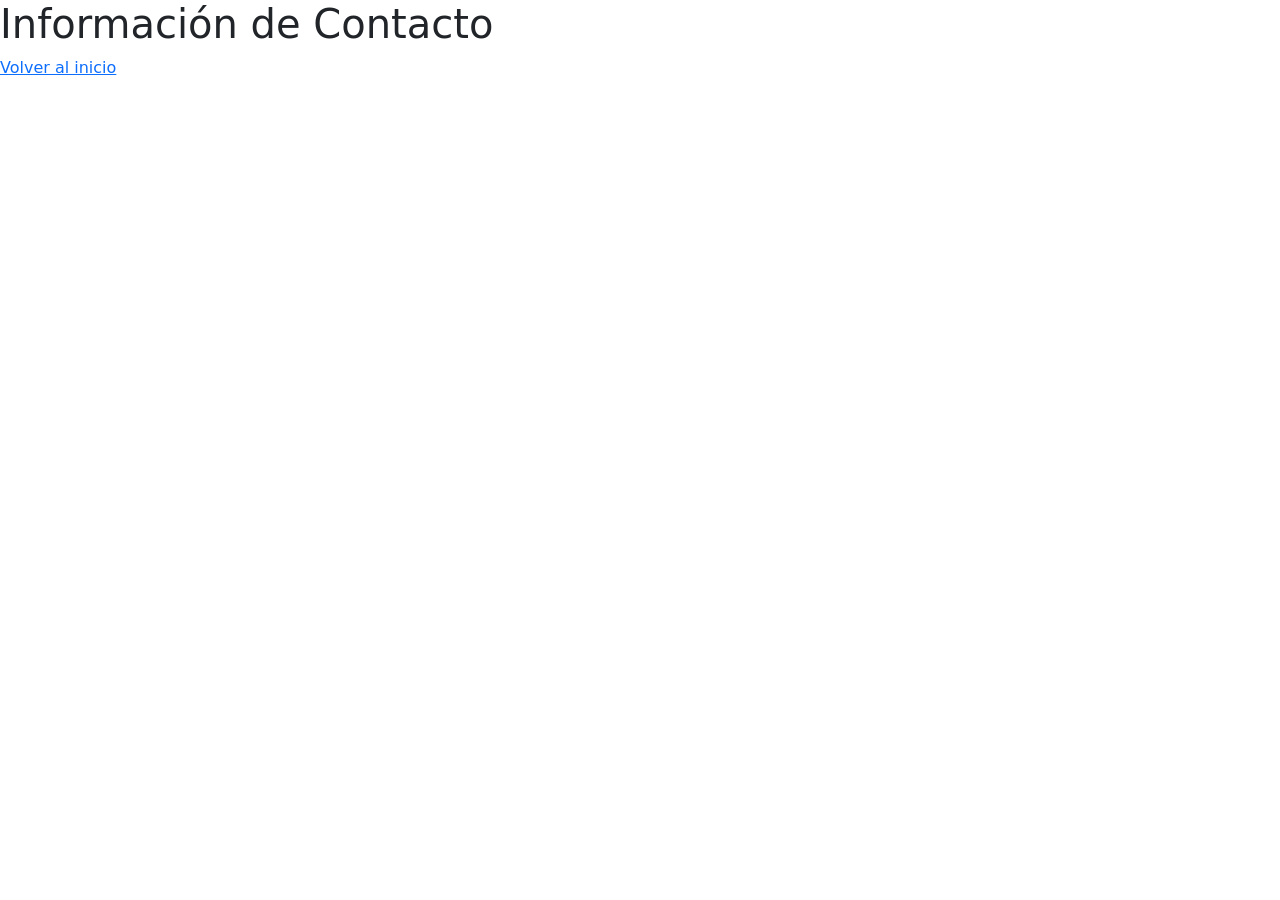
==== contacto.html @ 286c4279 "desarrollo inicial" ====
<!DOCTYPE html>
<html lang="es">
<head>
    <meta charset="UTF-8">
    <meta name="viewport" content="width=device-width, initial-scale=1.0">
    <title>Contacto</title>
    <link href="https://cdn.jsdelivr.net/npm/bootstrap@5.3.8/dist/css/bootstrap.min.css" rel="stylesheet"
        integrity="sha384-sRIl4kxILFvY47J16cr9ZwB07vP4J8+LH7qKQnuqkuIAvNWLzeN8tE5YBujZqJLB" crossorigin="anonymous">
</head>
<body>
    <!-- Scripts para funciones de Bootstrap, ww3School, etc -->   
    <script src="https://cdn.jsdelivr.net/npm/bootstrap@5.3.8/dist/js/bootstrap.bundle.min.js"
        integrity="sha384-FKyoEForCGlyvwx9Hj09JcYn3nv7wiPVlz7YYwJrWVcXK/BmnVDxM+D2scQbITxI"
        crossorigin="anonymous"></script>
    <!-- Fin Scripts para funciones de Bootstrap, ww3School, etc-->
    <h1>Información de Contacto</h1>
    <a href="index.html">Volver al inicio</a>
</body>
</html>
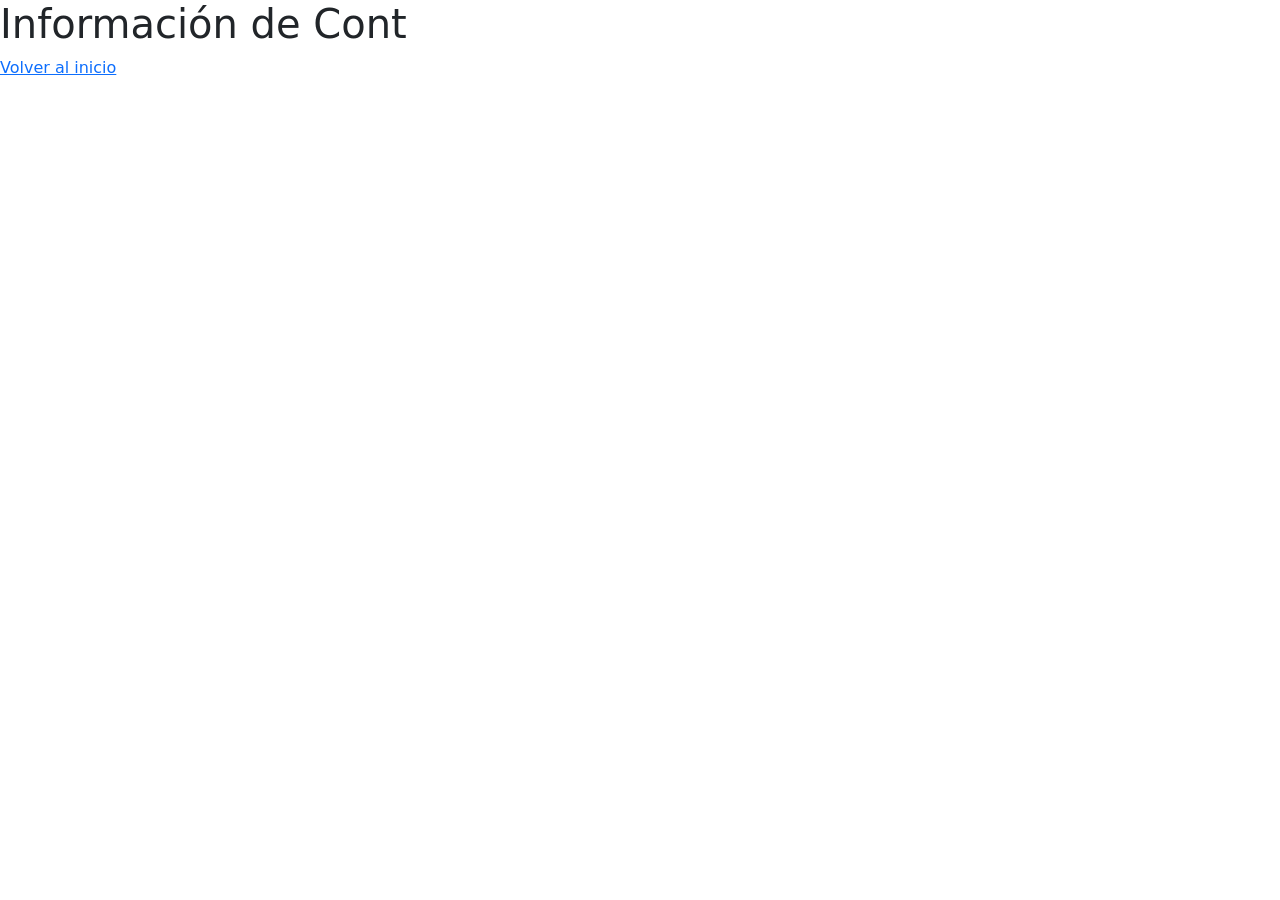
==== commit ce5cf70e: "hola" ====
--- a/contacto.html
+++ b/contacto.html
@@ -13,7 +13,7 @@
         integrity="sha384-FKyoEForCGlyvwx9Hj09JcYn3nv7wiPVlz7YYwJrWVcXK/BmnVDxM+D2scQbITxI"
         crossorigin="anonymous"></script>
     <!-- Fin Scripts para funciones de Bootstrap, ww3School, etc-->
-    <h1>Información de Contacto</h1>
+    <h1>Información de Cont</h1>
     <a href="index.html">Volver al inicio</a>
 </body>
 </html>
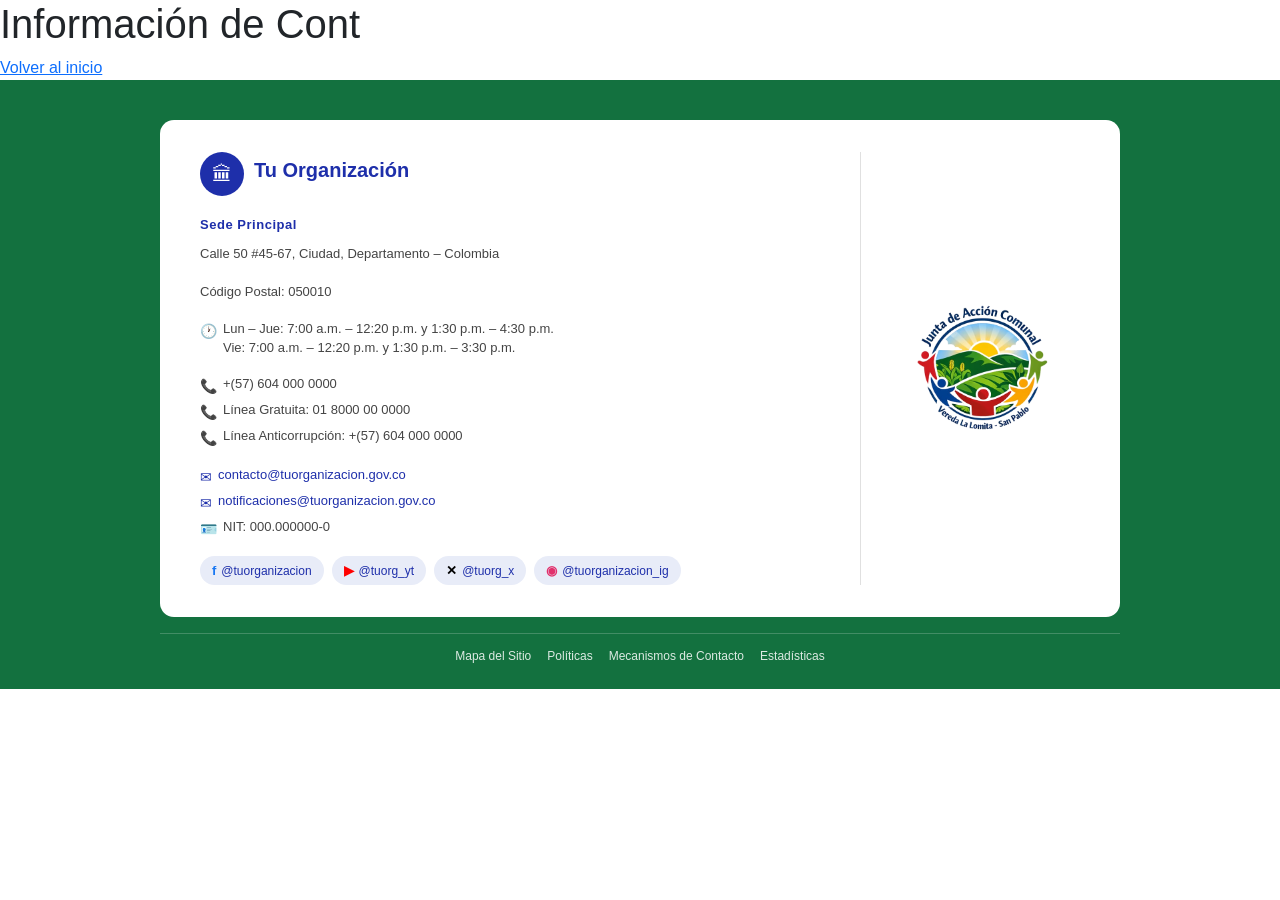
==== commit c4b7a658: "Footer de contactos" ====
--- a/contacto.html
+++ b/contacto.html
@@ -1,19 +1,304 @@
-<!DOCTYPE html>
+<!doctype html>
 <html lang="es">
-<head>
-    <meta charset="UTF-8">
-    <meta name="viewport" content="width=device-width, initial-scale=1.0">
+  <head>
+    <meta charset="UTF-8" />
+    <meta name="viewport" content="width=device-width, initial-scale=1.0" />
     <title>Contacto</title>
-    <link href="https://cdn.jsdelivr.net/npm/bootstrap@5.3.8/dist/css/bootstrap.min.css" rel="stylesheet"
-        integrity="sha384-sRIl4kxILFvY47J16cr9ZwB07vP4J8+LH7qKQnuqkuIAvNWLzeN8tE5YBujZqJLB" crossorigin="anonymous">
-</head>
-<body>
-    <!-- Scripts para funciones de Bootstrap, ww3School, etc -->   
-    <script src="https://cdn.jsdelivr.net/npm/bootstrap@5.3.8/dist/js/bootstrap.bundle.min.js"
-        integrity="sha384-FKyoEForCGlyvwx9Hj09JcYn3nv7wiPVlz7YYwJrWVcXK/BmnVDxM+D2scQbITxI"
-        crossorigin="anonymous"></script>
+    <link
+      href="https://cdn.jsdelivr.net/npm/bootstrap@5.3.8/dist/css/bootstrap.min.css"
+      rel="stylesheet"
+      integrity="sha384-sRIl4kxILFvY47J16cr9ZwB07vP4J8+LH7qKQnuqkuIAvNWLzeN8tE5YBujZqJLB"
+      crossorigin="anonymous"
+    />
+    <style>
+      * {
+        box-sizing: border-box;
+        margin: 0;
+        padding: 0;
+      }
+
+      body {
+        font-family: "Segoe UI", sans-serif;
+      }
+
+      /* =====================
+         FOOTER
+      ===================== */
+      .footer-outer {
+        background: #13713f;
+        padding: 2.5rem 1.5rem 1.5rem;
+      }
+
+      .footer-card {
+        background: #ffffff;
+        border-radius: 14px;
+        padding: 2rem 2.5rem;
+        max-width: 960px;
+        margin: 0 auto;
+        display: grid;
+        grid-template-columns: 1fr 220px;
+        gap: 2rem;
+      }
+
+      .footer-brand {
+        display: flex;
+        align-items: center;
+        gap: 10px;
+        margin-bottom: 1.2rem;
+      }
+
+      .brand-icon {
+        width: 44px;
+        height: 44px;
+        background: #1e2faa;
+        border-radius: 50%;
+        display: flex;
+        align-items: center;
+        justify-content: center;
+        font-size: 20px;
+        color: white;
+      }
+
+      .footer-brand h2 {
+        font-size: 20px;
+        font-weight: 600;
+        color: #1e2faa;
+      }
+
+      .sede-label {
+        font-size: 13px;
+        font-weight: 600;
+        color: #1e2faa;
+        margin-bottom: 0.5rem;
+        letter-spacing: 0.04em;
+      }
+
+      .info-block {
+        margin-bottom: 1rem;
+      }
+
+      .info-block p {
+        font-size: 13px;
+        color: #444;
+        line-height: 1.7;
+      }
+
+      .info-row {
+        display: flex;
+        align-items: flex-start;
+        gap: 6px;
+        font-size: 13px;
+        color: #444;
+        margin-bottom: 3px;
+      }
+
+      .info-row .icon {
+        color: #1e2faa;
+        font-size: 14px;
+        margin-top: 2px;
+        flex-shrink: 0;
+      }
+
+      .email-link {
+        color: #1e2faa;
+        text-decoration: none;
+        font-size: 13px;
+      }
+      .email-link:hover {
+        text-decoration: underline;
+      }
+
+      .social-row {
+        display: flex;
+        flex-wrap: wrap;
+        gap: 8px;
+        margin-top: 1rem;
+      }
+
+      .social-btn {
+        display: flex;
+        align-items: center;
+        gap: 5px;
+        font-size: 12px;
+        color: #1e2faa;
+        background: #e8ecf8;
+        border-radius: 20px;
+        padding: 5px 12px;
+        text-decoration: none;
+        transition: background 0.2s;
+      }
+      .social-btn:hover {
+        background: #c8d0f0;
+      }
+
+      .social-icon {
+        font-size: 13px;
+        font-weight: 700;
+      }
+
+      .footer-right {
+        border-left: 1px solid #e0e0e0;
+        padding-left: 1.5rem;
+        display: flex;
+        align-items: center;
+        justify-content: center;
+      }
+
+      .footer-right img {
+        max-width: 160px;
+        max-height: 160px;
+        object-fit: contain;
+      }
+
+      .footer-bottom {
+        max-width: 960px;
+        margin: 1rem auto 0;
+        padding-top: 0.8rem;
+        border-top: 1px solid rgba(255, 255, 255, 0.2);
+        display: flex;
+        flex-wrap: wrap;
+        gap: 1rem;
+        justify-content: center;
+      }
+
+      .footer-bottom a {
+        font-size: 12px;
+        color: rgba(255, 255, 255, 0.85);
+        text-decoration: none;
+      }
+      .footer-bottom a:hover {
+        color: #fff;
+        text-decoration: underline;
+      }
+
+      @media (max-width: 640px) {
+        .footer-card {
+          grid-template-columns: 1fr;
+        }
+        .footer-right {
+          border-left: none;
+          border-top: 1px solid #e0e0e0;
+          padding-left: 0;
+          padding-top: 1rem;
+        }
+      }
+    </style>
+  </head>
+  <body>
+    <!-- Scripts para funciones de Bootstrap, ww3School, etc -->
+    <script
+      src="https://cdn.jsdelivr.net/npm/bootstrap@5.3.8/dist/js/bootstrap.bundle.min.js"
+      integrity="sha384-FKyoEForCGlyvwx9Hj09JcYn3nv7wiPVlz7YYwJrWVcXK/BmnVDxM+D2scQbITxI"
+      crossorigin="anonymous"
+    ></script>
     <!-- Fin Scripts para funciones de Bootstrap, ww3School, etc-->
     <h1>Información de Cont</h1>
     <a href="index.html">Volver al inicio</a>
-</body>
-</html>+
+    <!-- ==========================================
+       FOOTER
+       ========================================== -->
+    <footer class="footer-outer">
+      <div class="footer-card">
+        <div class="footer-left">
+          <div class="footer-brand">
+            <div class="brand-icon">🏛</div>
+            <h2>Tu Organización</h2>
+          </div>
+          <p class="sede-label">Sede Principal</p>
+          <div class="info-block">
+            <p>Calle 50 #45-67, Ciudad, Departamento – Colombia</p>
+            <p>Código Postal: 050010</p>
+          </div>
+          <div class="info-block">
+            <div class="info-row">
+              <span class="icon">🕐</span>
+              <span>
+                Lun – Jue: 7:00 a.m. – 12:20 p.m. y 1:30 p.m. – 4:30 p.m.<br />
+                Vie: 7:00 a.m. – 12:20 p.m. y 1:30 p.m. – 3:30 p.m.
+              </span>
+            </div>
+          </div>
+          <div class="info-block">
+            <div class="info-row">
+              <span class="icon">📞</span><span>+(57) 604 000 0000</span>
+            </div>
+            <div class="info-row">
+              <span class="icon">📞</span
+              ><span>Línea Gratuita: 01 8000 00 0000</span>
+            </div>
+            <div class="info-row">
+              <span class="icon">📞</span
+              ><span>Línea Anticorrupción: +(57) 604 000 0000</span>
+            </div>
+          </div>
+          <div class="info-block">
+            <div class="info-row">
+              <span class="icon">✉</span>
+              <span
+                ><a
+                  href="mailto:contacto@tuorganizacion.gov.co"
+                  class="email-link"
+                  >contacto@tuorganizacion.gov.co</a
+                ></span
+              >
+            </div>
+            <div class="info-row">
+              <span class="icon">✉</span>
+              <span
+                ><a
+                  href="mailto:notificaciones@tuorganizacion.gov.co"
+                  class="email-link"
+                  >notificaciones@tuorganizacion.gov.co</a
+                ></span
+              >
+            </div>
+            <div class="info-row">
+              <span class="icon">🪪</span><span>NIT: 000.000000-0</span>
+            </div>
+          </div>
+          <div class="social-row">
+            <a
+              href="https://facebook.com/tuorganizacion"
+              target="_blank"
+              class="social-btn"
+            >
+              <span class="social-icon" style="color: #1877f2">f</span>
+              @tuorganizacion
+            </a>
+            <a
+              href="https://youtube.com/@tuorg"
+              target="_blank"
+              class="social-btn"
+            >
+              <span class="social-icon" style="color: #ff0000">▶</span>
+              @tuorg_yt
+            </a>
+            <a href="https://x.com/tuorg" target="_blank" class="social-btn">
+              <span class="social-icon" style="color: #000">✕</span>
+              @tuorg_x
+            </a>
+            <a
+              href="https://instagram.com/tuorganizacion"
+              target="_blank"
+              class="social-btn"
+            >
+              <span class="social-icon" style="color: #e1306c">◉</span>
+              @tuorganizacion_ig
+            </a>
+          </div>
+        </div>
+        <div class="footer-right">
+          <img src="img/logo.png" alt="Logo Tu Organización" />
+        </div>
+      </div>
+      <div class="footer-bottom">
+        <a href="#">Mapa del Sitio</a>
+        <a href="#">Políticas</a>
+        <a href="#">Mecanismos de Contacto</a>
+        <a href="#">Estadísticas</a>
+      </div>
+    </footer>
+    <!-- FIN FOOTER -->
+  </body>
+</html>
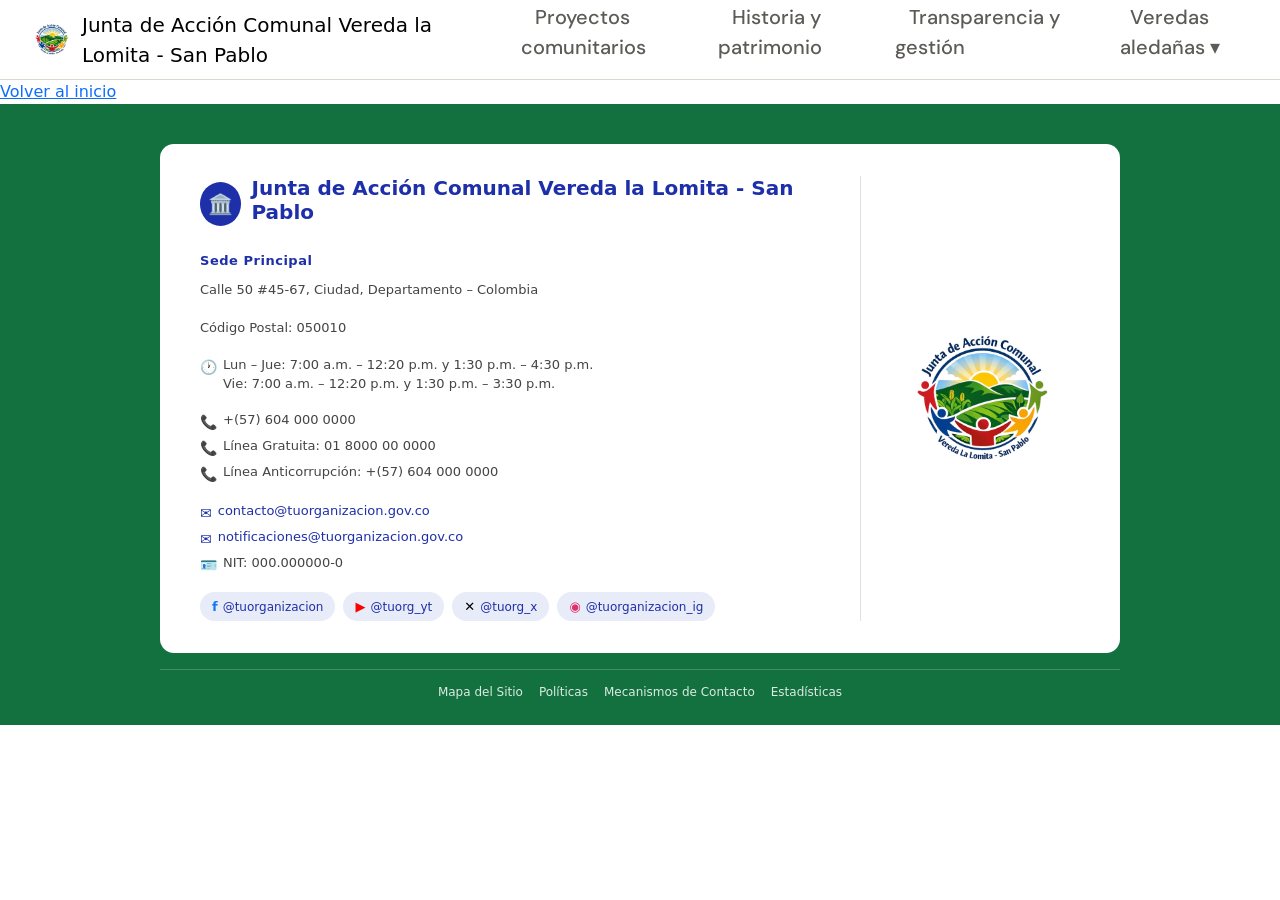
==== commit 45ab2f7f: "Cambios en todas las barras de navegacion" ====
--- a/contacto.html
+++ b/contacto.html
@@ -5,20 +5,145 @@
     <meta name="viewport" content="width=device-width, initial-scale=1.0" />
     <title>Contacto</title>
     <link
+      href="https://fonts.googleapis.com/css2?family=Fraunces:wght@400;600;700&family=DM+Sans:wght@400;500&display=swap"
+      rel="stylesheet"
+    />
+    <link
       href="https://cdn.jsdelivr.net/npm/bootstrap@5.3.8/dist/css/bootstrap.min.css"
       rel="stylesheet"
       integrity="sha384-sRIl4kxILFvY47J16cr9ZwB07vP4J8+LH7qKQnuqkuIAvNWLzeN8tE5YBujZqJLB"
       crossorigin="anonymous"
     />
     <style>
-      * {
-        box-sizing: border-box;
-        margin: 0;
-        padding: 0;
-      }
-
-      body {
-        font-family: "Segoe UI", sans-serif;
+      /* ── Variables ── */
+      :root {
+        --verde: #13713f;
+        --verde-claro: #e8f5ee;
+        --verde-medio: #2d9e60;
+        --gris-bg: #f4f3ef;
+        --gris-borde: #ddd8ce;
+        --texto: #1c1c1a;
+        --texto-suave: #5c5b56;
+        --blanco: #ffffff;
+        --radio: 14px;
+      }
+
+      /* ── NAV ── */
+      .navbar-jac {
+        position: sticky;
+        top: 0;
+        z-index: 1000;
+        background: var(--blanco);
+        border-bottom: 1px solid var(--gris-borde);
+        padding: 0 2rem;
+        height: 80px;
+        display: flex;
+        align-items: center;
+        justify-content: space-between;
+        gap: 1rem;
+        animation: fadeIn 0.5s ease;
+      }
+
+      @keyframes fadeIn {
+        from {
+          opacity: 0;
+          transform: translateY(-10px);
+        }
+        to {
+          opacity: 1;
+          transform: translateY(0);
+        }
+      }
+
+      .nav-brand {
+        display: flex;
+        align-items: center;
+        gap: 10px;
+        text-decoration: none;
+      }
+
+      .nav-brand img {
+        width: 40px;
+        height: 40px;
+        object-fit: contain;
+      }
+
+      .nav-brand span {
+        font-size: 20px;
+        font-weight: 500;
+        color: black;
+      }
+
+      .nav-links-list {
+        display: flex;
+        align-items: center;
+        gap: 10px;
+        list-style: none;
+      }
+
+      .nav-links-list a,
+      .nav-links-list button {
+        font-family: "DM Sans", sans-serif;
+        font-size: 20px;
+        font-weight: 500;
+        color: var(--texto-suave);
+        text-decoration: none;
+        padding: 7px 14px;
+        border-radius: 8px;
+        border: none;
+        background: none;
+        cursor: pointer;
+        transition:
+          background 0.15s,
+          color 0.15s;
+      }
+
+      .nav-links-list a:hover,
+      .nav-links-list button:hover {
+        background: var(--verde-claro);
+        color: var(--verde);
+      }
+
+      .nav-links-list a.activo {
+        background: var(--verde-claro);
+        color: var(--verde);
+        font-weight: 500;
+      }
+
+      .dropdown-wrap {
+        position: relative;
+      }
+
+      .dropdown-menu-jac {
+        display: none;
+        position: absolute;
+        top: calc(100% + 6px);
+        right: 0;
+        background: var(--blanco);
+        border: 1px solid var(--gris-borde);
+        border-radius: var(--radio);
+        min-width: 160px;
+        overflow: hidden;
+        z-index: 200;
+      }
+
+      .dropdown-wrap:hover .dropdown-menu-jac,
+      .dropdown-wrap:focus-within .dropdown-menu-jac {
+        display: block;
+      }
+
+      .dropdown-menu-jac a {
+        display: block;
+        padding: 9px 16px;
+        font-size: 13px;
+        color: var(--texto-suave);
+        text-decoration: none;
+        transition: background 0.15s;
+      }
+
+      .dropdown-menu-jac a:hover {
+        background: var(--verde-claro);
+        color: var(--verde);
       }
 
       /* =====================
@@ -192,7 +317,40 @@
       crossorigin="anonymous"
     ></script>
     <!-- Fin Scripts para funciones de Bootstrap, ww3School, etc-->
-    <h1>Información de Cont</h1>
+    <nav class="navbar-jac">
+      <a href="index.html" class="nav-brand">
+        <img
+          src="img/logo.png"
+          onerror="
+            this.style.background = 'var(--verde-claro)';
+            this.style.borderRadius = '50%';
+          "
+        />
+        <span>Junta de Acción Comunal Vereda la Lomita - San Pablo</span>
+      </a>
+
+      <ul class="nav-links-list">
+        <li>
+          <a href="proyectos_comunitarios.html">Proyectos comunitarios</a>
+        </li>
+        <li>
+          <a href="historia_patrimonio.html">Historia y patrimonio</a>
+        </li>
+        <li>
+          <a href="transparencia_gestion.html">Transparencia y gestión</a>
+        </li>
+        <li>
+          <div class="dropdown-wrap">
+            <button>Veredas aledañas ▾</button>
+            <div class="dropdown-menu-jac">
+              <a href="#">Vereda 1</a>
+              <a href="#">Vereda 2</a>
+              <a href="#">Vereda 3</a>
+            </div>
+          </div>
+        </li>
+      </ul>
+    </nav>
     <a href="index.html">Volver al inicio</a>
 
     <!-- ==========================================
@@ -203,7 +361,7 @@
         <div class="footer-left">
           <div class="footer-brand">
             <div class="brand-icon">🏛</div>
-            <h2>Tu Organización</h2>
+            <h2>Junta de Acción Comunal Vereda la Lomita - San Pablo</h2>
           </div>
           <p class="sede-label">Sede Principal</p>
           <div class="info-block">
@@ -289,7 +447,10 @@
           </div>
         </div>
         <div class="footer-right">
-          <img src="img/logo.png" alt="Logo Tu Organización" />
+          <img
+            src="img/logo.png"
+            alt="Logo Junta de Acción Comunal Vereda la Lomita - San Pablo"
+          />
         </div>
       </div>
       <div class="footer-bottom">
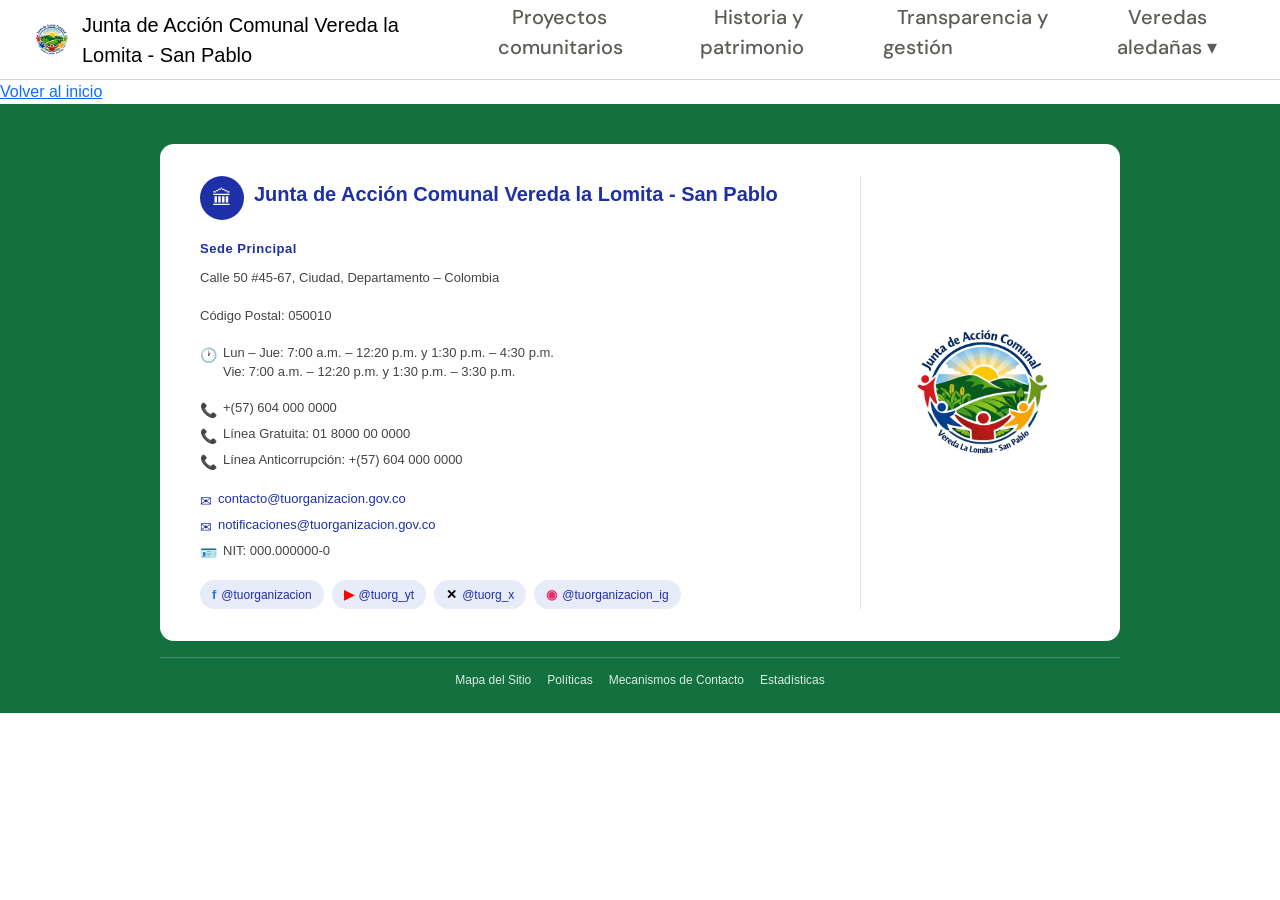
==== commit 29108b53: "carpetas y styles de css organizado + se borro el codigo adicional para mayor orden" ====
--- a/contacto.html
+++ b/contacto.html
@@ -14,300 +14,7 @@
       integrity="sha384-sRIl4kxILFvY47J16cr9ZwB07vP4J8+LH7qKQnuqkuIAvNWLzeN8tE5YBujZqJLB"
       crossorigin="anonymous"
     />
-    <style>
-      /* ── Variables ── */
-      :root {
-        --verde: #13713f;
-        --verde-claro: #e8f5ee;
-        --verde-medio: #2d9e60;
-        --gris-bg: #f4f3ef;
-        --gris-borde: #ddd8ce;
-        --texto: #1c1c1a;
-        --texto-suave: #5c5b56;
-        --blanco: #ffffff;
-        --radio: 14px;
-      }
-
-      /* ── NAV ── */
-      .navbar-jac {
-        position: sticky;
-        top: 0;
-        z-index: 1000;
-        background: var(--blanco);
-        border-bottom: 1px solid var(--gris-borde);
-        padding: 0 2rem;
-        height: 80px;
-        display: flex;
-        align-items: center;
-        justify-content: space-between;
-        gap: 1rem;
-        animation: fadeIn 0.5s ease;
-      }
-
-      @keyframes fadeIn {
-        from {
-          opacity: 0;
-          transform: translateY(-10px);
-        }
-        to {
-          opacity: 1;
-          transform: translateY(0);
-        }
-      }
-
-      .nav-brand {
-        display: flex;
-        align-items: center;
-        gap: 10px;
-        text-decoration: none;
-      }
-
-      .nav-brand img {
-        width: 40px;
-        height: 40px;
-        object-fit: contain;
-      }
-
-      .nav-brand span {
-        font-size: 20px;
-        font-weight: 500;
-        color: black;
-      }
-
-      .nav-links-list {
-        display: flex;
-        align-items: center;
-        gap: 10px;
-        list-style: none;
-      }
-
-      .nav-links-list a,
-      .nav-links-list button {
-        font-family: "DM Sans", sans-serif;
-        font-size: 20px;
-        font-weight: 500;
-        color: var(--texto-suave);
-        text-decoration: none;
-        padding: 7px 14px;
-        border-radius: 8px;
-        border: none;
-        background: none;
-        cursor: pointer;
-        transition:
-          background 0.15s,
-          color 0.15s;
-      }
-
-      .nav-links-list a:hover,
-      .nav-links-list button:hover {
-        background: var(--verde-claro);
-        color: var(--verde);
-      }
-
-      .nav-links-list a.activo {
-        background: var(--verde-claro);
-        color: var(--verde);
-        font-weight: 500;
-      }
-
-      .dropdown-wrap {
-        position: relative;
-      }
-
-      .dropdown-menu-jac {
-        display: none;
-        position: absolute;
-        top: calc(100% + 6px);
-        right: 0;
-        background: var(--blanco);
-        border: 1px solid var(--gris-borde);
-        border-radius: var(--radio);
-        min-width: 160px;
-        overflow: hidden;
-        z-index: 200;
-      }
-
-      .dropdown-wrap:hover .dropdown-menu-jac,
-      .dropdown-wrap:focus-within .dropdown-menu-jac {
-        display: block;
-      }
-
-      .dropdown-menu-jac a {
-        display: block;
-        padding: 9px 16px;
-        font-size: 13px;
-        color: var(--texto-suave);
-        text-decoration: none;
-        transition: background 0.15s;
-      }
-
-      .dropdown-menu-jac a:hover {
-        background: var(--verde-claro);
-        color: var(--verde);
-      }
-
-      /* =====================
-         FOOTER
-      ===================== */
-      .footer-outer {
-        background: #13713f;
-        padding: 2.5rem 1.5rem 1.5rem;
-      }
-
-      .footer-card {
-        background: #ffffff;
-        border-radius: 14px;
-        padding: 2rem 2.5rem;
-        max-width: 960px;
-        margin: 0 auto;
-        display: grid;
-        grid-template-columns: 1fr 220px;
-        gap: 2rem;
-      }
-
-      .footer-brand {
-        display: flex;
-        align-items: center;
-        gap: 10px;
-        margin-bottom: 1.2rem;
-      }
-
-      .brand-icon {
-        width: 44px;
-        height: 44px;
-        background: #1e2faa;
-        border-radius: 50%;
-        display: flex;
-        align-items: center;
-        justify-content: center;
-        font-size: 20px;
-        color: white;
-      }
-
-      .footer-brand h2 {
-        font-size: 20px;
-        font-weight: 600;
-        color: #1e2faa;
-      }
-
-      .sede-label {
-        font-size: 13px;
-        font-weight: 600;
-        color: #1e2faa;
-        margin-bottom: 0.5rem;
-        letter-spacing: 0.04em;
-      }
-
-      .info-block {
-        margin-bottom: 1rem;
-      }
-
-      .info-block p {
-        font-size: 13px;
-        color: #444;
-        line-height: 1.7;
-      }
-
-      .info-row {
-        display: flex;
-        align-items: flex-start;
-        gap: 6px;
-        font-size: 13px;
-        color: #444;
-        margin-bottom: 3px;
-      }
-
-      .info-row .icon {
-        color: #1e2faa;
-        font-size: 14px;
-        margin-top: 2px;
-        flex-shrink: 0;
-      }
-
-      .email-link {
-        color: #1e2faa;
-        text-decoration: none;
-        font-size: 13px;
-      }
-      .email-link:hover {
-        text-decoration: underline;
-      }
-
-      .social-row {
-        display: flex;
-        flex-wrap: wrap;
-        gap: 8px;
-        margin-top: 1rem;
-      }
-
-      .social-btn {
-        display: flex;
-        align-items: center;
-        gap: 5px;
-        font-size: 12px;
-        color: #1e2faa;
-        background: #e8ecf8;
-        border-radius: 20px;
-        padding: 5px 12px;
-        text-decoration: none;
-        transition: background 0.2s;
-      }
-      .social-btn:hover {
-        background: #c8d0f0;
-      }
-
-      .social-icon {
-        font-size: 13px;
-        font-weight: 700;
-      }
-
-      .footer-right {
-        border-left: 1px solid #e0e0e0;
-        padding-left: 1.5rem;
-        display: flex;
-        align-items: center;
-        justify-content: center;
-      }
-
-      .footer-right img {
-        max-width: 160px;
-        max-height: 160px;
-        object-fit: contain;
-      }
-
-      .footer-bottom {
-        max-width: 960px;
-        margin: 1rem auto 0;
-        padding-top: 0.8rem;
-        border-top: 1px solid rgba(255, 255, 255, 0.2);
-        display: flex;
-        flex-wrap: wrap;
-        gap: 1rem;
-        justify-content: center;
-      }
-
-      .footer-bottom a {
-        font-size: 12px;
-        color: rgba(255, 255, 255, 0.85);
-        text-decoration: none;
-      }
-      .footer-bottom a:hover {
-        color: #fff;
-        text-decoration: underline;
-      }
-
-      @media (max-width: 640px) {
-        .footer-card {
-          grid-template-columns: 1fr;
-        }
-        .footer-right {
-          border-left: none;
-          border-top: 1px solid #e0e0e0;
-          padding-left: 0;
-          padding-top: 1rem;
-        }
-      }
-    </style>
+    <link rel="stylesheet" href="styles.css" />
   </head>
   <body>
     <!-- Scripts para funciones de Bootstrap, ww3School, etc -->
@@ -317,6 +24,7 @@
       crossorigin="anonymous"
     ></script>
     <!-- Fin Scripts para funciones de Bootstrap, ww3School, etc-->
+    <script src="script.js"></script>
     <nav class="navbar-jac">
       <a href="index.html" class="nav-brand">
         <img
--- a/styles.css
+++ b/styles.css
@@ -0,0 +1,924 @@
+/* ── Variables ── */
+:root {
+  --verde: #13713f;
+  --verde-claro: #e8f5ee;
+  --verde-medio: #2d9e60;
+  --gris-bg: #f4f3ef;
+  --gris-borde: #ddd8ce;
+  --texto: #1c1c1a;
+  --texto-suave: #5c5b56;
+  --blanco: #ffffff;
+  --radio: 14px;
+}
+
+* {
+  box-sizing: border-box;
+  margin: 0;
+  padding: 0;
+}
+
+body {
+  font-family: 'Segoe UI', sans-serif;
+}
+
+/* ── NAV ── */
+.navbar-jac {
+  position: sticky;
+  top: 0;
+  z-index: 1000;
+  background: var(--blanco);
+  border-bottom: 1px solid var(--gris-borde);
+  padding: 0 2rem;
+  height: 80px;
+  display: flex;
+  align-items: center;
+  justify-content: space-between;
+  gap: 1rem;
+  animation: fadeIn 0.5s ease;
+}
+
+@keyframes fadeIn {
+  from {
+    opacity: 0;
+    transform: translateY(-10px);
+  }
+  to {
+    opacity: 1;
+    transform: translateY(0);
+  }
+}
+
+.nav-brand {
+  display: flex;
+  align-items: center;
+  gap: 10px;
+  text-decoration: none;
+}
+
+.nav-brand img {
+  width: 40px;
+  height: 40px;
+  object-fit: contain;
+}
+
+.nav-brand span {
+  font-size: 20px;
+  font-weight: 500;
+  color: black;
+}
+
+.nav-links-list {
+  display: flex;
+  align-items: center;
+  gap: 10px;
+  list-style: none;
+}
+
+.nav-links-list a,
+.nav-links-list button {
+  font-family: "DM Sans", sans-serif;
+  font-size: 20px;
+  font-weight: 500;
+  color: var(--texto-suave);
+  text-decoration: none;
+  padding: 7px 14px;
+  border-radius: 8px;
+  border: none;
+  background: none;
+  cursor: pointer;
+  transition: background 0.15s, color 0.15s;
+}
+
+.nav-links-list a:hover,
+.nav-links-list button:hover {
+  background: var(--verde-claro);
+  color: var(--verde);
+}
+
+.nav-links-list a.activo {
+  background: var(--verde-claro);
+  color: var(--verde);
+  font-weight: 500;
+}
+
+/* Dropdown veredas */
+.dropdown-wrap {
+  position: relative;
+}
+
+.dropdown-menu-jac {
+  display: none;
+  position: absolute;
+  top: calc(100% + 6px);
+  right: 0;
+  background: var(--blanco);
+  border: 1px solid var(--gris-borde);
+  border-radius: var(--radio);
+  min-width: 160px;
+  overflow: hidden;
+  z-index: 200;
+}
+
+.dropdown-wrap:hover .dropdown-menu-jac,
+.dropdown-wrap:focus-within .dropdown-menu-jac {
+  display: block;
+}
+
+.dropdown-menu-jac a {
+  display: block;
+  padding: 9px 16px;
+  font-size: 13px;
+  color: var(--texto-suave);
+  text-decoration: none;
+  transition: background 0.15s;
+}
+
+.dropdown-menu-jac a:hover {
+  background: var(--verde-claro);
+  color: var(--verde);
+}
+
+/* ── HERO ── */
+.hero {
+  background: var(--verde);
+  padding: 4rem 2rem 5rem;
+  text-align: center;
+  position: relative;
+  overflow: hidden;
+}
+
+.hero::after {
+  content: "";
+  position: absolute;
+  bottom: -2px;
+  left: 0;
+  width: 100%;
+  height: 60px;
+  background: var(--gris-bg);
+  clip-path: ellipse(55% 100% at 50% 100%);
+}
+
+.hero-tag {
+  display: inline-block;
+  background: rgba(255, 255, 255, 0.15);
+  color: rgba(255, 255, 255, 0.9);
+  font-size: 11px;
+  font-weight: 500;
+  letter-spacing: 0.12em;
+  text-transform: uppercase;
+  padding: 5px 14px;
+  border-radius: 20px;
+  margin-bottom: 1.2rem;
+}
+
+.hero h1 {
+  font-family: "Fraunces", serif;
+  font-size: clamp(2rem, 5vw, 3.2rem);
+  font-weight: 700;
+  color: #fff;
+  line-height: 1.15;
+  margin-bottom: 1rem;
+  letter-spacing: -0.02em;
+}
+
+.hero p {
+  font-size: 15px;
+  color: rgba(255, 255, 255, 0.75);
+  max-width: 520px;
+  margin: 0 auto;
+  line-height: 1.7;
+}
+
+/* ── CONTENIDO PRINCIPAL ── */
+.main-wrap {
+  max-width: 1000px;
+  margin: 0 auto;
+  padding: 3rem 1.5rem 4rem;
+}
+
+/* ── IMAGEN DESTACADA ── */
+.img-destacada-wrap {
+  border-radius: var(--radio);
+  overflow: hidden;
+  margin-bottom: 2.5rem;
+  border: 1px solid var(--gris-borde);
+  position: relative;
+}
+
+.img-destacada-wrap img {
+  width: 100%;
+  max-height: 420px;
+  object-fit: cover;
+  display: block;
+}
+
+.img-caption {
+  position: absolute;
+  bottom: 0;
+  left: 0;
+  right: 0;
+  background: rgba(19, 113, 63, 0.82);
+  color: rgba(255, 255, 255, 0.92);
+  font-size: 13px;
+  padding: 10px 18px;
+}
+
+/* ── SECCIÓN TEXTO HISTORIA ── */
+.seccion-titulo {
+  font-family: "Fraunces", serif;
+  font-size: 1.6rem;
+  font-weight: 700;
+  color: var(--verde);
+  margin-bottom: 1rem;
+  padding-bottom: 0.6rem;
+  border-bottom: 2px solid var(--verde-claro);
+}
+
+.historia-texto {
+  background: var(--blanco);
+  border: 1px solid var(--gris-borde);
+  border-radius: var(--radio);
+  padding: 2rem 2.5rem;
+  margin-bottom: 3rem;
+}
+
+.historia-texto p {
+  font-size: 15px;
+  color: var(--texto-suave);
+  line-height: 1.85;
+  margin-bottom: 1.2rem;
+}
+
+.historia-texto p:last-child {
+  margin-bottom: 0;
+}
+
+/* Letra capital */
+.historia-texto p:first-child::first-letter {
+  font-family: "Fraunces", serif;
+  font-size: 3.5rem;
+  font-weight: 700;
+  color: var(--verde);
+  float: left;
+  line-height: 0.75;
+  margin-right: 8px;
+  margin-top: 8px;
+}
+
+/* ── PATRIMONIO GRID ── */
+.patrimonio-grid {
+  display: grid;
+  grid-template-columns: repeat(auto-fill, minmax(280px, 1fr));
+  gap: 20px;
+  margin-bottom: 3rem;
+}
+
+.pat-card {
+  background: var(--blanco);
+  border: 1px solid var(--gris-borde);
+  border-radius: var(--radio);
+  overflow: hidden;
+  transition: transform 0.25s, box-shadow 0.25s;
+  animation: fadeUp 0.4s ease both;
+}
+
+.pat-card:hover {
+  transform: translateY(-4px);
+  box-shadow: 0 12px 32px rgba(0, 0, 0, 0.09);
+}
+
+.pat-card:nth-child(1) {
+  animation-delay: 0.05s;
+}
+.pat-card:nth-child(2) {
+  animation-delay: 0.1s;
+}
+.pat-card:nth-child(3) {
+  animation-delay: 0.15s;
+}
+.pat-card:nth-child(4) {
+  animation-delay: 0.2s;
+}
+
+@keyframes fadeUp {
+  from {
+    opacity: 0;
+    transform: translateY(16px);
+  }
+  to {
+    opacity: 1;
+    transform: translateY(0);
+  }
+}
+
+.pat-card-img {
+  width: 100%;
+  height: 200px;
+  object-fit: cover;
+  display: block;
+  background: var(--verde-claro);
+}
+
+/* Placeholder cuando no hay imagen */
+.pat-card-img-placeholder {
+  width: 100%;
+  height: 200px;
+  background: var(--verde-claro);
+  display: flex;
+  align-items: center;
+  justify-content: center;
+  font-size: 48px;
+}
+
+.pat-card-body {
+  padding: 16px 18px 20px;
+}
+
+.pat-card-tag {
+  display: inline-block;
+  font-size: 10px;
+  font-weight: 600;
+  text-transform: uppercase;
+  letter-spacing: 0.08em;
+  color: var(--verde);
+  background: var(--verde-claro);
+  padding: 3px 10px;
+  border-radius: 20px;
+  margin-bottom: 8px;
+}
+
+.pat-card-title {
+  font-size: 17px;
+  font-weight: 600;
+  color: var(--texto);
+  margin-bottom: 8px;
+  line-height: 1.3;
+}
+
+.pat-card-desc {
+  font-size: 13px;
+  color: var(--texto-suave);
+  line-height: 1.65;
+}
+
+/* ── BOTÓN VOLVER ── */
+.btn-volver {
+  display: inline-flex;
+  align-items: center;
+  gap: 6px;
+  font-size: 14px;
+  font-weight: 500;
+  color: var(--verde);
+  text-decoration: none;
+  border: 1.5px solid var(--verde-claro);
+  border-radius: 8px;
+  padding: 9px 18px;
+  background: var(--blanco);
+  transition: all 0.2s;
+  margin-bottom: 3rem;
+}
+
+.btn-volver:hover {
+  background: var(--verde);
+  border-color: var(--verde);
+  color: #fff;
+}
+
+/* ── STATS BAR ── */
+.stats-bar {
+  max-width: 780px;
+  margin: -1.5rem auto 2.5rem;
+  position: relative;
+  z-index: 2;
+  display: grid;
+  grid-template-columns: repeat(3, 1fr);
+  gap: 12px;
+  padding: 0 1.5rem;
+}
+
+.stat-card {
+  background: var(--blanco);
+  border: 1px solid var(--gris-borde);
+  border-radius: var(--radio);
+  padding: 1.2rem 1rem;
+  text-align: center;
+}
+
+.stat-num {
+  font-family: "Fraunces", serif;
+  font-size: 2rem;
+  font-weight: 700;
+  color: var(--verde);
+  line-height: 1;
+}
+
+.stat-label {
+  font-size: 12px;
+  color: var(--texto-suave);
+  margin-top: 4px;
+}
+
+/* ── FILTROS ── */
+.filtros-wrap {
+  max-width: 1100px;
+  margin: 0 auto 2rem;
+  padding: 0 1.5rem;
+  display: flex;
+  align-items: center;
+  gap: 10px;
+  flex-wrap: wrap;
+}
+
+.filtro-btn {
+  font-family: "DM Sans", sans-serif;
+  font-size: 13px;
+  font-weight: 500;
+  padding: 7px 16px;
+  border-radius: 20px;
+  border: 1.5px solid var(--gris-borde);
+  background: var(--blanco);
+  color: var(--texto-suave);
+  cursor: pointer;
+  transition: all 0.2s;
+}
+
+.filtro-btn:hover {
+  border-color: var(--verde);
+  color: var(--verde);
+}
+
+.filtro-btn.activo {
+  background: var(--verde);
+  border-color: var(--verde);
+  color: #fff;
+}
+
+/* ── GRID DE PROYECTOS ── */
+.proyectos-grid {
+  max-width: 1100px;
+  margin: 0 auto;
+  padding: 0 1.5rem 4rem;
+  display: grid;
+  grid-template-columns: repeat(auto-fill, minmax(300px, 1fr));
+  gap: 22px;
+}
+
+/* ── TARJETAS ── */
+.card {
+  background: var(--blanco);
+  border: 1px solid var(--gris-borde);
+  border-radius: var(--radio);
+  overflow: hidden;
+  display: flex;
+  flex-direction: column;
+  transition: transform 0.25s, box-shadow 0.25s;
+  animation: fadeUp 0.4s ease both;
+}
+
+.card:hover {
+  transform: translateY(-4px);
+  box-shadow: 0 12px 32px rgba(0, 0, 0, 0.09);
+}
+
+.card:nth-child(1) {
+  animation-delay: 0.05s;
+}
+.card:nth-child(2) {
+  animation-delay: 0.1s;
+}
+.card:nth-child(3) {
+  animation-delay: 0.15s;
+}
+.card:nth-child(4) {
+  animation-delay: 0.2s;
+}
+.card:nth-child(5) {
+  animation-delay: 0.25s;
+}
+.card:nth-child(6) {
+  animation-delay: 0.3s;
+}
+
+.card-banner {
+  height: 130px;
+  display: flex;
+  align-items: center;
+  justify-content: center;
+  font-size: 48px;
+  position: relative;
+  flex-shrink: 0;
+}
+
+.card-banner img {
+  width: 100%;
+  height: 100%;
+  object-fit: cover;
+  position: absolute;
+  inset: 0;
+}
+
+.card-banner.verde-bg {
+  background: #c8e6c9;
+}
+.card-banner.azul-bg {
+  background: #bbdefb;
+}
+.card-banner.amber-bg {
+  background: #ffe082;
+}
+.card-banner.teal-bg {
+  background: #b2dfdb;
+}
+.card-banner.pink-bg {
+  background: #f8bbd0;
+}
+.card-banner.purple-bg {
+  background: #e1bee7;
+}
+
+.card-cat {
+  position: absolute;
+  top: 10px;
+  left: 10px;
+  font-size: 10px;
+  font-weight: 600;
+  text-transform: uppercase;
+  letter-spacing: 0.08em;
+  padding: 3px 10px;
+  border-radius: 20px;
+  background: rgba(255, 255, 255, 0.88);
+  color: var(--texto);
+}
+
+.card-body {
+  padding: 16px 18px 18px;
+  display: flex;
+  flex-direction: column;
+  flex: 1;
+}
+
+.card-top {
+  display: flex;
+  align-items: flex-start;
+  justify-content: space-between;
+  gap: 8px;
+  margin-bottom: 8px;
+}
+
+.card-title {
+  font-size: 16px;
+  font-weight: 600;
+  color: var(--texto);
+  line-height: 1.3;
+}
+
+.estado-badge {
+  flex-shrink: 0;
+  font-size: 10px;
+  font-weight: 600;
+  padding: 3px 10px;
+  border-radius: 20px;
+  white-space: nowrap;
+}
+
+.estado-badge.en-curso {
+  background: #dbeafe;
+  color: #1d4ed8;
+}
+.estado-badge.completado {
+  background: var(--verde-claro);
+  color: var(--verde);
+}
+.estado-badge.planeado {
+  background: #fef3c7;
+  color: #d97706;
+}
+
+.card-desc {
+  font-size: 13px;
+  color: var(--texto-suave);
+  line-height: 1.65;
+  margin-bottom: 14px;
+  flex: 1;
+}
+
+.card-meta {
+  display: flex;
+  gap: 14px;
+  font-size: 11px;
+  color: var(--texto-suave);
+  margin-bottom: 12px;
+  flex-wrap: wrap;
+}
+
+.card-meta span {
+  display: flex;
+  align-items: center;
+  gap: 4px;
+}
+
+.progreso-label {
+  display: flex;
+  justify-content: space-between;
+  font-size: 11px;
+  color: var(--texto-suave);
+  margin-bottom: 5px;
+}
+
+.progreso-pct {
+  font-weight: 600;
+  color: var(--texto);
+}
+
+.progreso-track {
+  height: 6px;
+  background: var(--gris-bg);
+  border-radius: 6px;
+  overflow: hidden;
+}
+
+.progreso-fill {
+  height: 100%;
+  border-radius: 6px;
+  transition: width 1s ease;
+}
+
+.fill-verde {
+  background: var(--verde-medio);
+}
+.fill-azul {
+  background: #378add;
+}
+.fill-amber {
+  background: #f59e0b;
+}
+
+.card-btn {
+  display: inline-block;
+  margin-top: 14px;
+  font-size: 13px;
+  font-weight: 500;
+  color: var(--verde);
+  text-decoration: none;
+  border: 1.5px solid var(--verde-claro);
+  border-radius: 8px;
+  padding: 7px 14px;
+  transition: all 0.2s;
+  text-align: center;
+}
+
+.card-btn:hover {
+  background: var(--verde);
+  border-color: var(--verde);
+  color: #fff;
+}
+
+/* ── OCULTOS Y SIN RESULTADOS ── */
+.card.oculta {
+  display: none;
+}
+
+.sin-resultados {
+  display: none;
+  grid-column: 1 / -1;
+  text-align: center;
+  padding: 3rem;
+  color: var(--texto-suave);
+  font-size: 15px;
+}
+
+/* ── FOOTER ── */
+.footer-outer {
+  background: #13713f;
+  padding: 2.5rem 1.5rem 1.5rem;
+}
+
+.footer-card {
+  background: #ffffff;
+  border-radius: 14px;
+  padding: 2rem 2.5rem;
+  max-width: 960px;
+  margin: 0 auto;
+  display: grid;
+  grid-template-columns: 1fr 220px;
+  gap: 2rem;
+}
+
+.footer-brand {
+  display: flex;
+  align-items: center;
+  gap: 10px;
+  margin-bottom: 1.2rem;
+}
+
+.brand-icon {
+  width: 44px;
+  height: 44px;
+  background: #1e2faa;
+  border-radius: 50%;
+  display: flex;
+  align-items: center;
+  justify-content: center;
+  font-size: 20px;
+  color: white;
+}
+
+.footer-brand h2 {
+  font-size: 20px;
+  font-weight: 600;
+  color: #1e2faa;
+}
+
+.sede-label {
+  font-size: 13px;
+  font-weight: 600;
+  color: #1e2faa;
+  margin-bottom: 0.5rem;
+  letter-spacing: 0.04em;
+}
+
+.info-block {
+  margin-bottom: 1rem;
+}
+
+.info-block p {
+  font-size: 13px;
+  color: #444;
+  line-height: 1.7;
+}
+
+.info-row {
+  display: flex;
+  align-items: flex-start;
+  gap: 6px;
+  font-size: 13px;
+  color: #444;
+  margin-bottom: 3px;
+}
+
+.info-row .icon {
+  color: #1e2faa;
+  font-size: 14px;
+  margin-top: 2px;
+  flex-shrink: 0;
+}
+
+.email-link {
+  color: #1e2faa;
+  text-decoration: none;
+  font-size: 13px;
+}
+
+.email-link:hover {
+  text-decoration: underline;
+}
+
+.social-row {
+  display: flex;
+  flex-wrap: wrap;
+  gap: 8px;
+  margin-top: 1rem;
+}
+
+.social-btn {
+  display: flex;
+  align-items: center;
+  gap: 5px;
+  font-size: 12px;
+  color: #1e2faa;
+  background: #e8ecf8;
+  border-radius: 20px;
+  padding: 5px 12px;
+  text-decoration: none;
+  transition: background 0.2s;
+}
+
+.social-btn:hover {
+  background: #c8d0f0;
+}
+
+.social-icon {
+  font-size: 13px;
+  font-weight: 700;
+}
+
+.social-icon.facebook {
+  color: #1877f2;
+}
+
+.social-icon.youtube {
+  color: #ff0000;
+}
+
+.social-icon.twitter {
+  color: #000;
+}
+
+.social-icon.instagram {
+  color: #e1306c;
+}
+
+.footer-right {
+  border-left: 1px solid #e0e0e0;
+  padding-left: 1.5rem;
+  display: flex;
+  align-items: center;
+  justify-content: center;
+}
+
+.footer-right img {
+  max-width: 160px;
+  max-height: 160px;
+  object-fit: contain;
+}
+
+.footer-bottom {
+  max-width: 960px;
+  margin: 1rem auto 0;
+  padding-top: 0.8rem;
+  border-top: 1px solid rgba(255, 255, 255, 0.2);
+  display: flex;
+  flex-wrap: wrap;
+  gap: 1rem;
+  justify-content: center;
+}
+
+.footer-bottom a {
+  font-size: 12px;
+  color: rgba(255, 255, 255, 0.85);
+  text-decoration: none;
+}
+
+.footer-bottom a:hover {
+  color: #fff;
+  text-decoration: underline;
+}
+
+/* ── ESTILOS INLINE CONVERTIDOS ── */
+.body-index {
+  font-size: 16px;
+}
+
+.carrusel-verde {
+  background-color: #13713f;
+  border-radius: 8px;
+  padding: 10px;
+}
+
+.text-center {
+  text-align: center;
+}
+
+.ubicacion-verde {
+  background-color: #13713f;
+}
+
+.card-body-verde {
+  background-color: #13713f;
+  border-radius: 8px;
+  color: white;
+}
+
+.mapa-radius {
+  border-top-left-radius: 8px;
+  border-top-right-radius: 8px;
+}
+
+.white-text {
+  color: white;
+}
+
+/* ── RESPONSIVE ── */
+@media (max-width: 640px) {
+  .nav-links-list {
+    display: none;
+  }
+  .footer-card {
+    grid-template-columns: 1fr;
+  }
+  .footer-right {
+    border-left: none;
+    border-top: 1px solid #e0e0e0;
+    padding-left: 0;
+    padding-top: 1rem;
+  }
+  .historia-texto {
+    padding: 1.5rem;
+  }
+  .historia-texto p:first-child::first-letter {
+    font-size: 2.8rem;
+  }
+}
+
+@media (max-width: 600px) {
+  .stats-bar {
+    grid-template-columns: repeat(3, 1fr);
+    gap: 8px;
+  }
+  .stat-num {
+    font-size: 1.5rem;
+  }
+  .hero {
+    padding: 3rem 1.5rem 4.5rem;
+  }
+}
